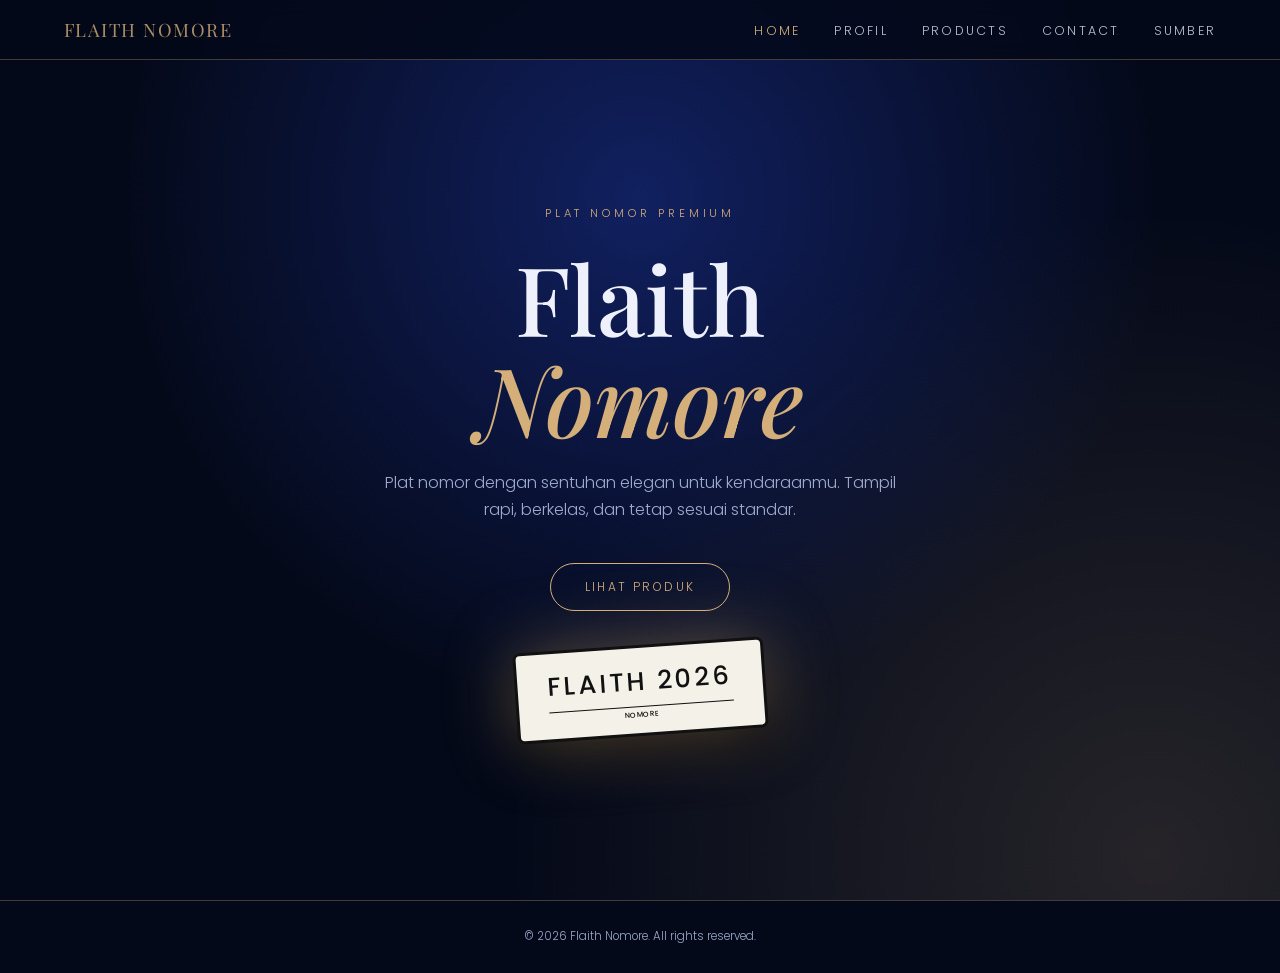
==== index.html @ 4ff19a66 "Add files via upload" ====
<!DOCTYPE html>
<html lang="id">
<head>
<meta charset="utf-8">
<meta name="viewport" content="width=device-width, initial-scale=1, viewport-fit=cover">
<title>Home | Flaith Nomore</title>
<link rel="stylesheet" href="https://fonts.googleapis.com/css2?family=Playfair+Display:ital,wght@0,500;0,700;1,500&family=Poppins:wght@300;400;500&display=swap">
<link rel="stylesheet" href="style.css">
</head>
<body>
<nav>
<a class="logo" href="index.html">FLAITH NOMORE</a>
<ul><li><a href="index.html" style="color:var(--gold);opacity:1">Home</a></li><li><a href="profil.html">Profil</a></li><li><a href="product.html">Products</a></li><li><a href="contact.html">Contact</a></li><li><a href="sumber.html">Sumber</a></li></ul>
</nav>

<section id="home">
<div class="eyebrow">Plat Nomor Premium</div>
<h1>Flaith<br><em>Nomore</em></h1>
<p>Plat nomor dengan sentuhan elegan untuk kendaraanmu. Tampil rapi, berkelas, dan tetap sesuai standar.</p>
<a class="btn" href="product.html">Lihat Produk</a>
<div class="hero-plate"><div class="plate">FLAITH 2026<small>NOMORE</small></div></div>
</section>

<footer>&copy; 2026 Flaith Nomore. All rights reserved.</footer>
<script src="script.js"></script>
</body>
</html>
---- style.css ----
/* Flaith Nomore - style.css (dipakai semua halaman) */
:root{--bg:#040919;--bg2:#070f26;--card:#0b1533;--line:rgba(212,175,122,.3);--gold:#d4af7a;--text:#eef1fb;--muted:#9fabcf;color-scheme:dark;box-sizing:border-box;padding-top:env(safe-area-inset-top,0px);padding-bottom:env(safe-area-inset-bottom,0px)}
*,*::before,*::after{box-sizing:inherit}
html{scroll-behavior:smooth;scroll-padding-top:calc(64px + env(safe-area-inset-top,0px));scroll-snap-type:y proximity}
body{margin:0;background:var(--bg);color:var(--text);font-family:'Poppins',system-ui,sans-serif;font-weight:300;line-height:1.7}
h1,h2,h3{font-family:'Playfair Display',Georgia,serif;font-weight:500;margin:0}
nav{position:fixed;top:env(safe-area-inset-top,0px);left:0;right:0;z-index:20;display:flex;justify-content:space-between;align-items:center;padding:14px 5vw;background:rgba(4,9,25,.85);backdrop-filter:blur(10px);border-bottom:1px solid var(--line)}
body::before{content:"";position:fixed;inset:0 0 auto;height:env(safe-area-inset-top,0px);background:rgba(4,9,25,.95);z-index:19}
.logo{font-family:'Playfair Display',serif;font-size:1.15rem;letter-spacing:.08em;color:var(--gold);text-decoration:none}
nav ul{display:flex;gap:clamp(12px,3vw,34px);list-style:none;margin:0;padding:0}
nav a{color:var(--text);text-decoration:none;font-size:.78rem;letter-spacing:.18em;text-transform:uppercase;opacity:.8;transition:.3s}
nav a:hover{color:var(--gold);opacity:1}
section{min-height:100vh;padding:110px 6vw 70px;scroll-snap-align:start;display:flex;flex-direction:column;justify-content:center}
.eyebrow{color:var(--gold);letter-spacing:.35em;font-size:.7rem;text-transform:uppercase;margin-bottom:14px}
h2{font-size:clamp(2rem,5vw,3.2rem);margin-bottom:18px}
h2::after{content:"";display:block;width:64px;height:2px;margin-top:14px;background:linear-gradient(90deg,var(--gold),transparent)}
.contact h2::after{margin-inline:auto}
.wrap{max-width:1050px;margin:0 auto;width:100%}
#home{align-items:center;text-align:center;background:radial-gradient(circle at 50% 22%,#112060 0%,transparent 55%),radial-gradient(circle at 90% 95%,rgba(212,175,122,.16),transparent 45%),var(--bg)}
#home h1{font-size:clamp(2.8rem,9vw,6rem);line-height:1.05;margin:10px 0 20px}
#home h1 em{color:var(--gold)}
#home p{max-width:520px;color:var(--muted)}
.btn{display:inline-block;margin-top:26px;padding:13px 34px;border:1px solid var(--gold);color:var(--gold);text-decoration:none;letter-spacing:.2em;font-size:.75rem;text-transform:uppercase;border-radius:40px;transition:.3s}
.btn:hover{background:var(--gold);color:var(--bg)}
.hero-plate{margin-top:34px;transform:rotate(-4deg);animation:float 5s ease-in-out infinite}
.hero-plate .plate{font-size:1.6rem;padding:12px 30px;box-shadow:0 0 70px rgba(212,175,122,.4),0 22px 40px rgba(0,0,0,.65)}
@keyframes float{50%{transform:rotate(-4deg) translateY(-12px)}}
.scroll{margin-top:36px;color:var(--muted);font-size:.7rem;letter-spacing:.3em;animation:bob 2s infinite}
@keyframes bob{50%{transform:translateY(8px)}}
#profil,#sumber{background:var(--bg2)}
.two{display:grid;grid-template-columns:1fr 1fr;gap:40px;align-items:center}
.box{border:1px solid var(--line);border-radius:18px;padding:28px;background:rgba(255,255,255,.03)}
.box h3{font-size:1.3rem;color:var(--gold);margin-bottom:8px}
p{margin:0 0 14px;color:var(--muted)}
.grid{display:grid;grid-template-columns:repeat(auto-fit,minmax(300px,1fr));gap:22px;margin-top:26px}
.card{background:linear-gradient(160deg,#101d44,var(--card) 60%);border:1px solid var(--line);border-radius:18px;padding:22px;transition:.35s}
.rv{opacity:0;transform:translateY(32px);transition:opacity .8s,transform .6s,border-color .3s,box-shadow .3s}
.rv.in{opacity:1;transform:none}
.card:hover{transform:translateY(-8px);border-color:var(--gold);box-shadow:0 18px 40px rgba(0,0,0,.5),0 0 26px rgba(212,175,122,.18)}
.card h3{font-size:1.1rem;margin:16px 0 4px}
.card span{font-size:.72rem;color:var(--gold);letter-spacing:.2em;text-transform:uppercase}
.stage{height:130px;display:flex;align-items:center;justify-content:center;background:radial-gradient(circle at 50% 40%,rgba(212,175,122,.18),rgba(0,0,0,.4));border-radius:12px;position:relative;overflow:hidden}
.plate{background:#f4f1e8;color:#111;font-family:'Poppins',sans-serif;font-weight:500;letter-spacing:.12em;text-align:center;border:3px solid #111;border-radius:7px;font-size:1rem;padding:8px 16px;position:relative}
.plate small{display:block;font-size:.45rem;letter-spacing:.2em;border-top:1px solid #111;margin-top:2px;padding-top:2px}
.motor .plate{font-size:.85rem;padding:7px 12px}
.acrylic .plate{box-shadow:0 0 0 5px rgba(255,255,255,.25),0 8px 20px rgba(0,0,0,.4)}
.acrylic .plate::after{content:"";position:absolute;inset:0;background:linear-gradient(115deg,rgba(255,255,255,.7) 0,transparent 40%);border-radius:4px}
.lampu .plate{box-shadow:0 0 28px 6px rgba(120,190,255,.7)}
.slide .plate{transform:translateX(-14px);box-shadow:16px 0 0 -4px #cfd5e6,16px 0 0 -2px #111}
.double{flex-direction:column;gap:6px}
.double .plate{font-size:.75rem;padding:5px 12px}
.ph{margin-top:20px;padding:22px;border:1px dashed var(--gold);border-radius:14px;color:var(--text);font-style:italic}
.card .stage{height:190px}
.card p{font-size:.88rem;margin:4px 0 16px}
.row{display:flex;justify-content:space-between;align-items:center;gap:10px}
.price{font-weight:500}
.mini{padding:8px 20px;border:1px solid var(--gold);border-radius:30px;color:var(--gold);text-decoration:none;font-size:.7rem;letter-spacing:.15em;text-transform:uppercase;transition:.3s}
.mini:hover{background:var(--gold);color:var(--bg)}
#pesan{background:radial-gradient(circle at 15% 10%,#0e1b4d 0,transparent 50%),var(--bg)}
form{margin-top:26px;padding:34px;border:1px solid var(--line);border-radius:22px;background:linear-gradient(160deg,#101d44,var(--card) 60%);box-shadow:0 24px 60px rgba(0,0,0,.45)}
label{display:block;margin:0 0 6px;font-size:.7rem;letter-spacing:.18em;text-transform:uppercase;color:var(--gold)}
input,select,textarea{width:100%;margin-bottom:20px;padding:14px 18px;border-radius:14px;border:1px solid var(--line);background:rgba(4,9,25,.7);color:var(--text);font:inherit;font-size:.92rem;transition:.3s}
option{background:#0b1533}
input:focus,select:focus,textarea:focus{outline:none;border-color:var(--gold);box-shadow:0 0 0 3px rgba(212,175,122,.18)}
textarea{min-height:110px;resize:vertical}
form button{width:100%;padding:15px;border:0;border-radius:40px;background:linear-gradient(90deg,#b8935a,var(--gold));color:var(--bg);font:inherit;font-weight:500;letter-spacing:.2em;text-transform:uppercase;cursor:pointer;transition:.3s}
form button:hover{filter:brightness(1.1);transform:translateY(-2px)}
#msg{margin-top:16px;text-align:center;font-size:.85rem;color:var(--gold);min-height:1.2em}
.contact{text-align:center;align-items:center}
.links{display:flex;gap:18px;flex-wrap:wrap;justify-content:center;margin-top:20px}
.links a{min-width:240px;padding:20px 26px;border:1px solid var(--line);border-radius:16px;color:var(--text);text-decoration:none;background:var(--card);transition:.3s}
.links a:hover{border-color:var(--gold);transform:translateY(-4px)}
.links b{display:block;color:var(--gold);font-weight:500;letter-spacing:.2em;font-size:.7rem;text-transform:uppercase}
footer{text-align:center;padding:26px;font-size:.72rem;color:var(--muted);border-top:1px solid var(--line)}
@media(max-width:720px){.two{grid-template-columns:1fr}nav ul{gap:10px}nav a{font-size:.62rem;letter-spacing:.1em}.logo{display:none}nav{justify-content:center}}
/* Foto produk */
.card .stage{height:210px;padding:0}
.stage::before{content:"Foto produk";position:absolute;inset:0;display:flex;align-items:center;justify-content:center;color:var(--muted);font-size:.75rem;letter-spacing:.2em;text-transform:uppercase}
.stage img{position:relative;width:100%;height:100%;object-fit:cover;display:block;transition:transform .5s}
.card:hover .stage img{transform:scale(1.06)}/* Foto produk */
.card .stage{height:210px;padding:0}
.stage::before{content:"Foto produk";position:absolute;inset:0;display:flex;align-items:center;justify-content:center;color:var(--muted);font-size:.75rem;letter-spacing:.2em;text-transform:uppercase}
.stage img{position:relative;width:100%;height:100%;object-fit:cover;display:block;transition:transform .5s}
.card:hover .stage img{transform:scale(1.06)}
.ph p {
    color: var(--text);
}
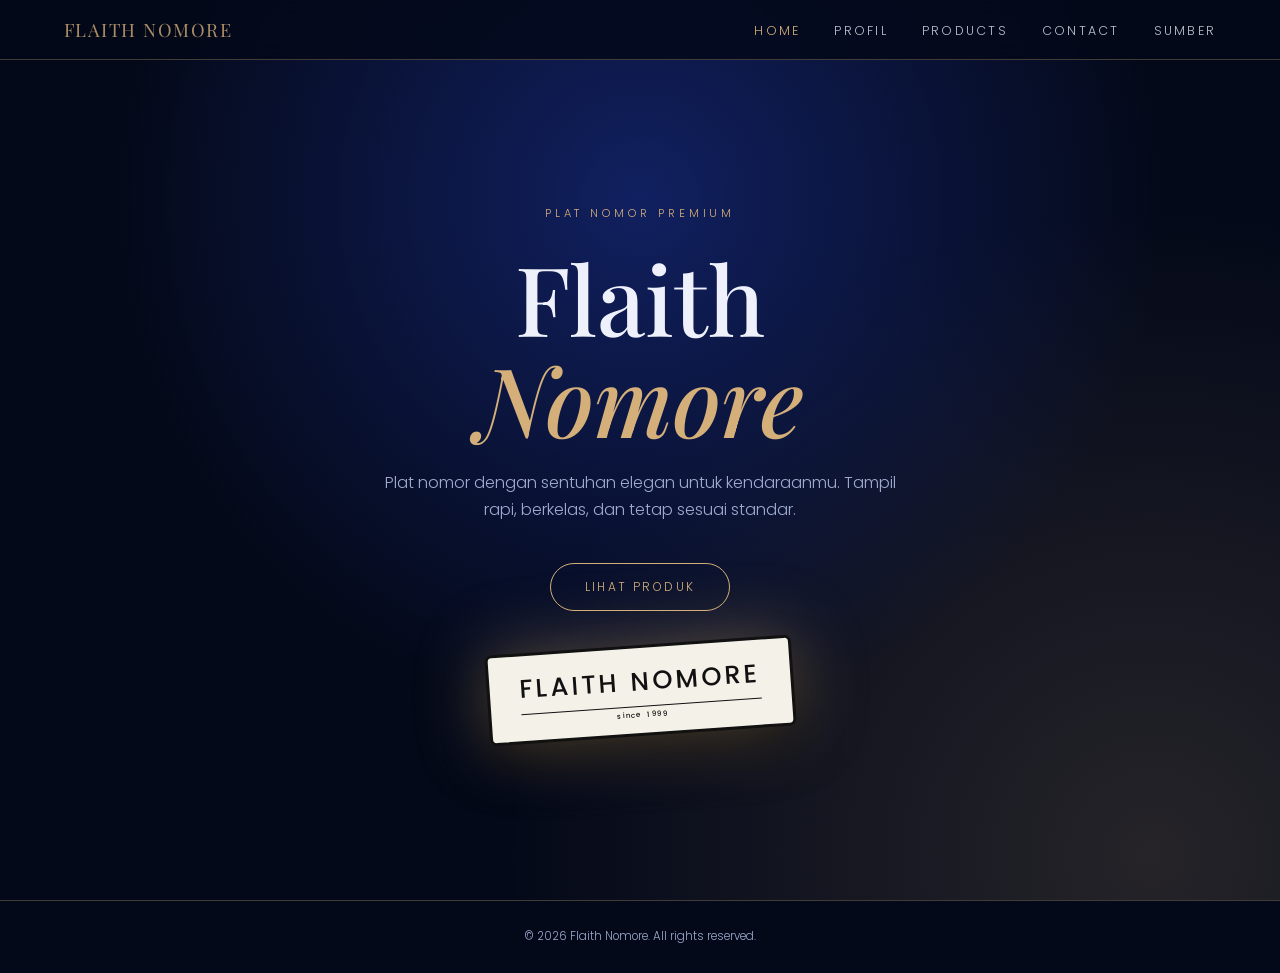
==== commit 9898ce76: "Add files via upload" ====
--- a/index.html
+++ b/index.html
@@ -18,7 +18,7 @@
 <h1>Flaith<br><em>Nomore</em></h1>
 <p>Plat nomor dengan sentuhan elegan untuk kendaraanmu. Tampil rapi, berkelas, dan tetap sesuai standar.</p>
 <a class="btn" href="product.html">Lihat Produk</a>
-<div class="hero-plate"><div class="plate">FLAITH 2026<small>NOMORE</small></div></div>
+<div class="hero-plate"><div class="plate">FLAITH NOMORE<small>since 1999</small></div></div>
 </section>
 
 <footer>&copy; 2026 Flaith Nomore. All rights reserved.</footer>
